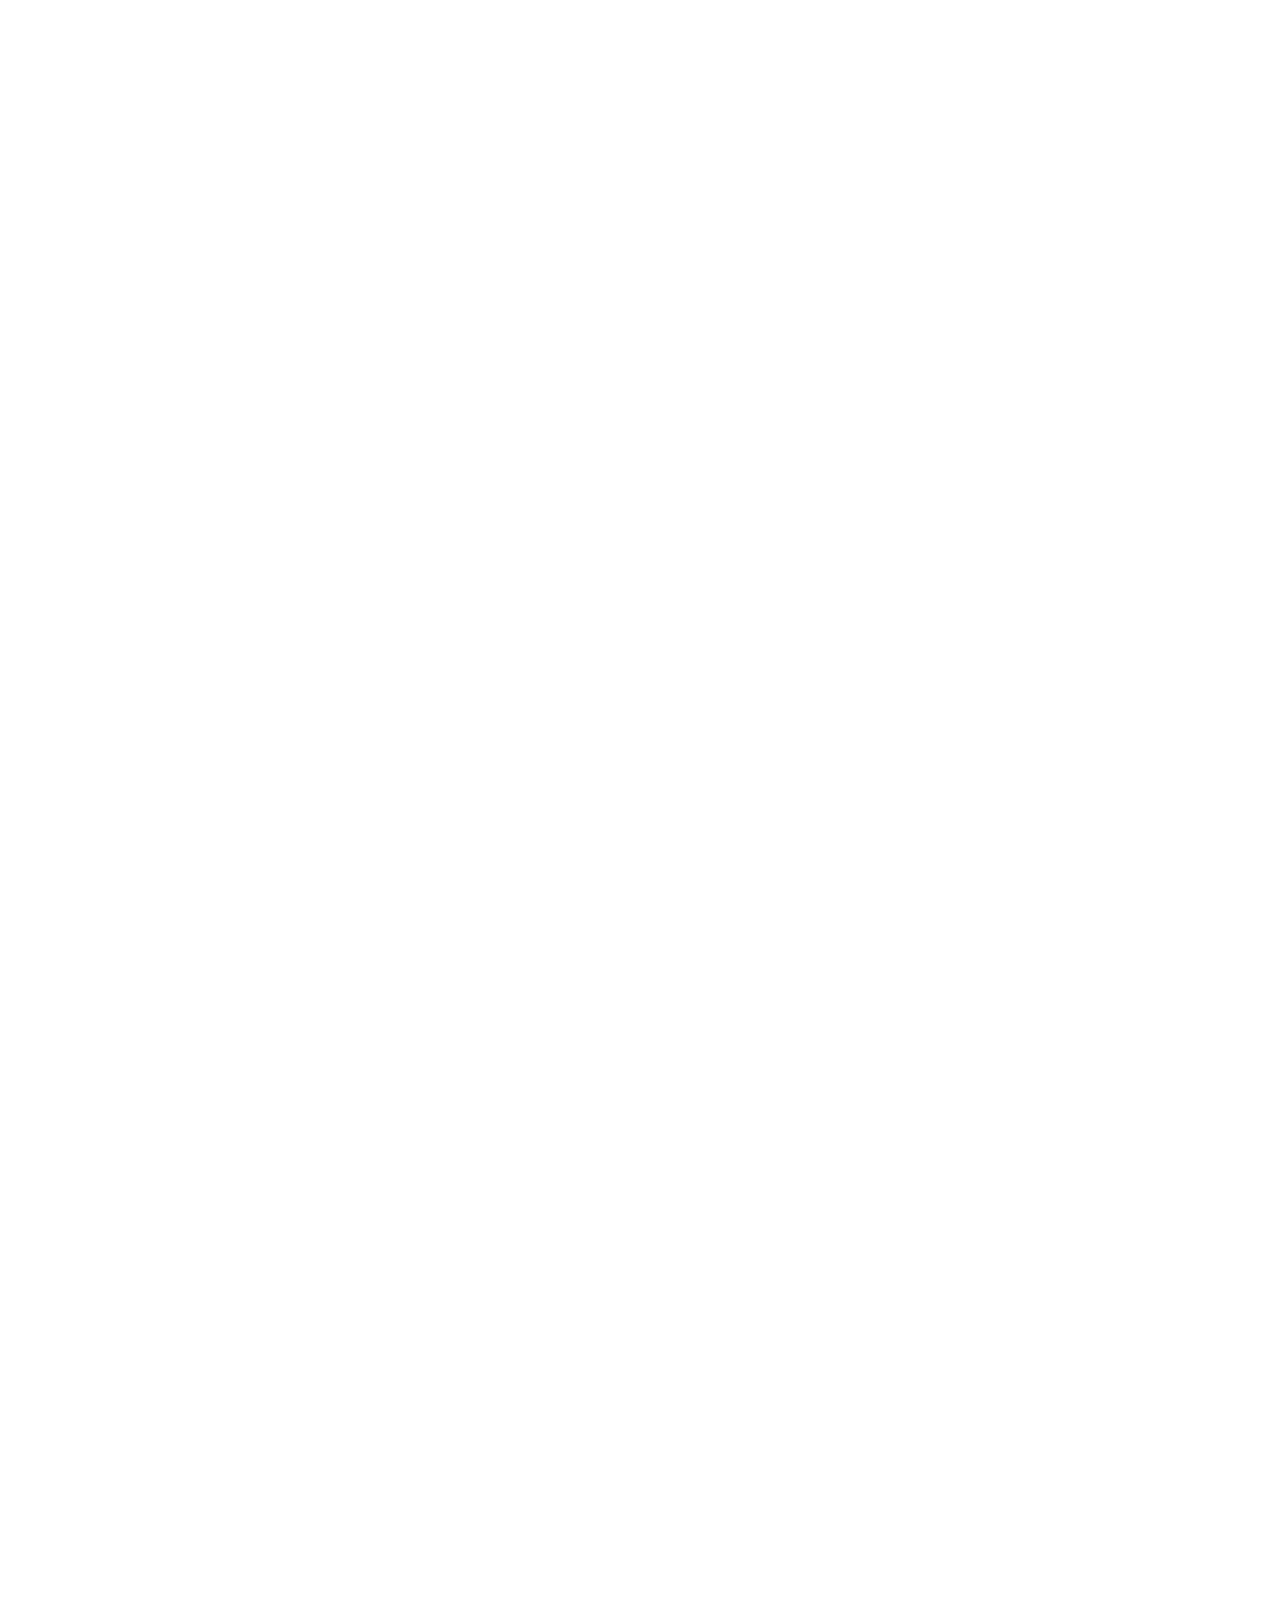
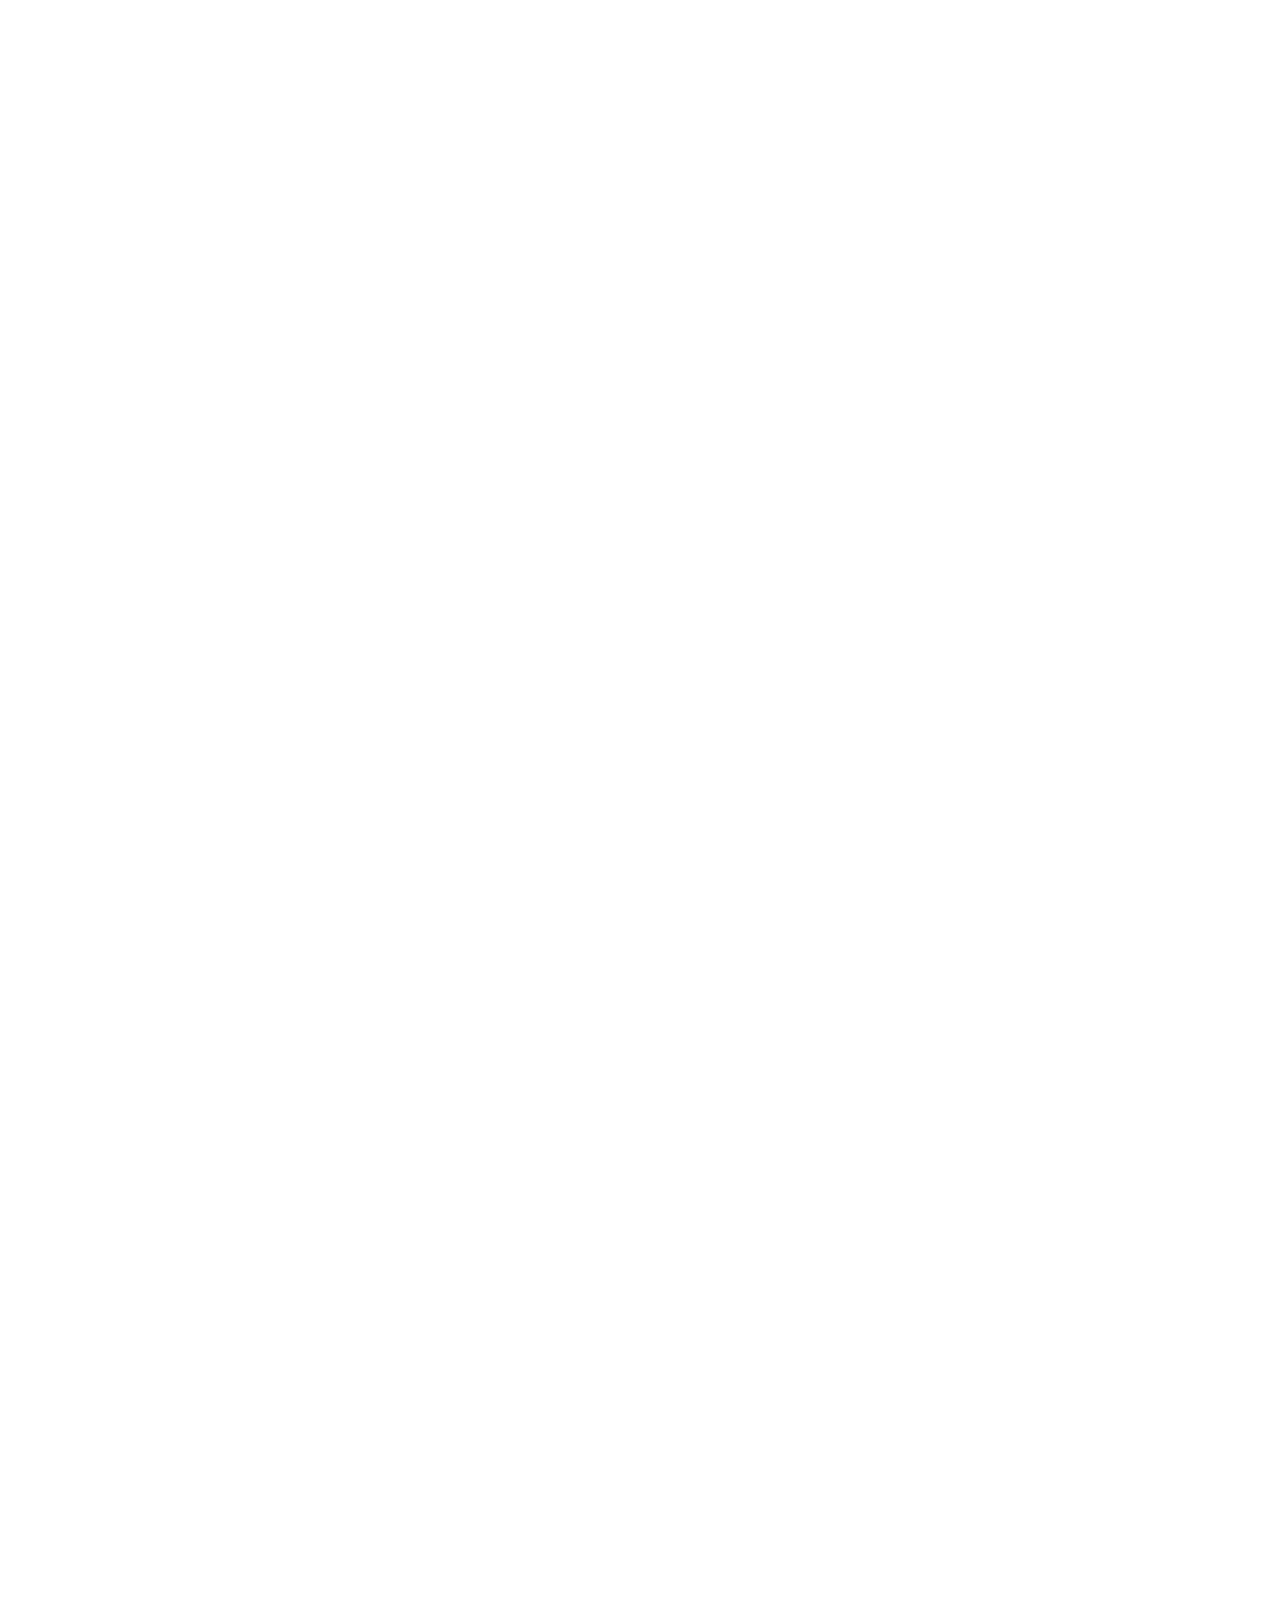
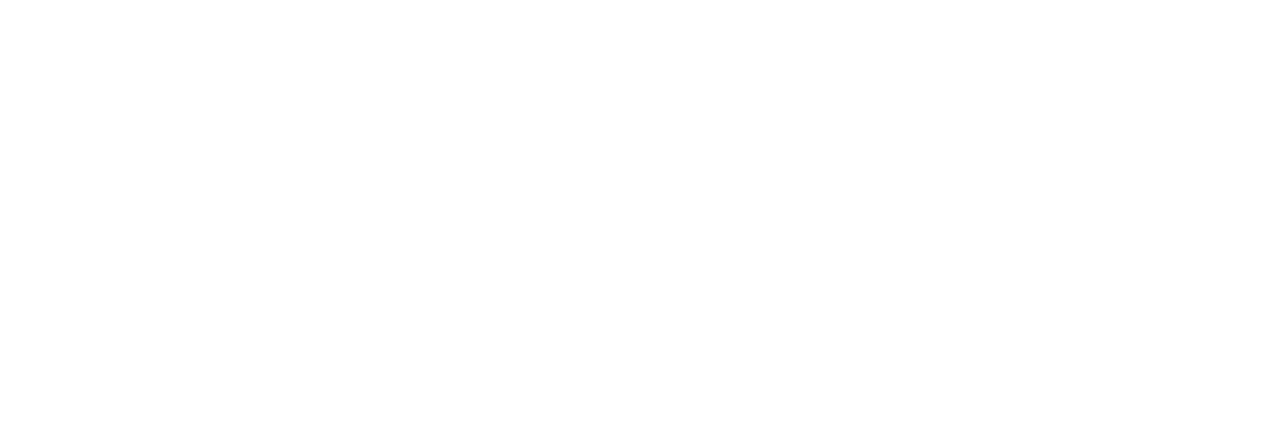
==== Ex2/index.html @ 795eb06d "SAdd exercice 2" ====
<!DOCTYPE html>
<html lang="en">
<head>
    <meta charset="UTF-8">
    <meta http-equiv="X-UA-Compatible" content="IE=edge">
    <meta name="viewport" content="width=device-width, initial-scale=1.0">
    <link rel="stylesheet" href="style.css">
    <link rel="stylesheet" href="style.css">
    <title>Valentin Magry | Intégration</title>
</head>
<body>
    
    <header name="H">

    </header>

    <section>
        <main name="A">

        </main>
        <aside>

        </aside>
    </section>

    <section>
        <article name="D"></article>
        <article name="E"></article>
        <article name="F"></article>
        <article name="G"></article>
    </section>

    <footer name="I">

    </footer>

</body>
</html>
---- Ex2/style.css ----
body{
    padding: 10px;
}

body > *{
    display: block;
    min-width: 100vw;
    min-height: 100vh;
}
---- Ex2/style.css ----
body{
    padding: 10px;
}

body > *{
    display: block;
    min-width: 100vw;
    min-height: 100vh;
}
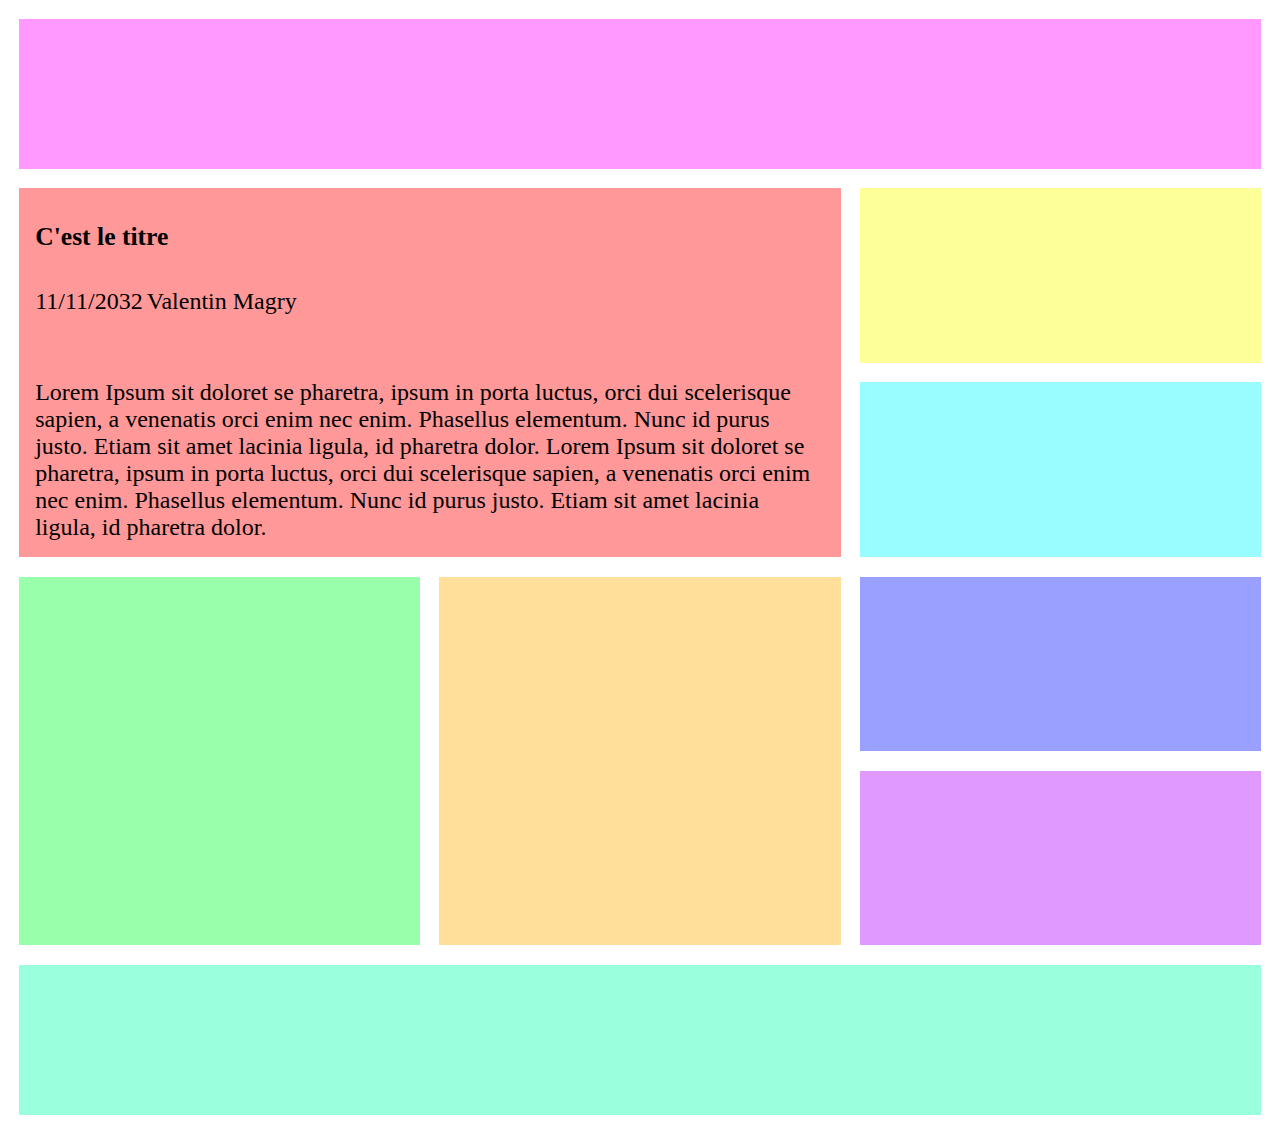
==== commit 1aee6a1e: "End exo2 minimal requirement" ====
--- a/Ex2/index.html
+++ b/Ex2/index.html
@@ -4,8 +4,10 @@
     <meta charset="UTF-8">
     <meta http-equiv="X-UA-Compatible" content="IE=edge">
     <meta name="viewport" content="width=device-width, initial-scale=1.0">
+    <link rel="stylesheet" href="../reset-dist.css">
+    <!-- <link rel="stylesheet" href="style-dist.css"> -->
     <link rel="stylesheet" href="style.css">
-    <link rel="stylesheet" href="style.css">
+
     <title>Valentin Magry | Intégration</title>
 </head>
 <body>
@@ -16,10 +18,21 @@
 
     <section>
         <main name="A">
-
+            <header>
+                <h1>C'est le titre</h1>
+                <time>11/11/2032</time>
+                <p>Valentin Magry</p>
+            </header>
+            <p>
+            Lorem Ipsum sit doloret se pharetra, ipsum in porta luctus, orci dui scelerisque sapien, a venenatis orci enim nec enim. Phasellus  elementum. Nunc id purus justo.
+            Etiam sit amet lacinia ligula, id pharetra dolor.
+            Lorem Ipsum sit doloret se pharetra, ipsum in porta luctus, orci dui scelerisque sapien, a venenatis orci enim nec enim. Phasellus  elementum. Nunc id purus justo.
+            Etiam sit amet lacinia ligula, id pharetra dolor.
+            </p>
         </main>
         <aside>
-
+            <article name="B"></article>
+            <article name="C"></article>
         </aside>
     </section>
 
--- a/Ex2/style-dist.css
+++ b/Ex2/style-dist.css
@@ -0,0 +1 @@
+[name=A]{background-color:rgba(255,0,0,0.4)}[name=B]{background-color:rgba(0,255,42,0.4)}[name=C]{background-color:rgba(255,174,0,0.4)}[name=D]{background-color:rgba(251,255,0,0.4)}[name=E]{background-color:rgba(0,247,255,0.4)}[name=F]{background-color:rgba(0,17,255,0.4)}[name=G]{background-color:rgba(174,0,255,0.4)}[name=H]{background-color:rgba(255,0,255,0.4)}[name=I]{background-color:rgba(0,255,170,0.4)}body{width:100vw;min-height:100vh;padding:10px;display:grid;grid-template-columns:repeat(6,1fr);grid-auto-rows:minmax(100px,auto);grid-gap:10px;grid-template-areas:"H H H H H H" "A A A A B B" "A A A A B B" "A A A A B B" "A A A A B B" "F F F F F F"}*{-webkit-box-sizing:border-box;box-sizing:border-box}body article,body footer,body header{display:block}body>header{width:100%;grid-area:H}body section:first-of-type{grid-area:A}body section:last-of-type{grid-area:B}footer{grid-area:F}section:last-of-type{display:-webkit-box;display:-ms-flexbox;display:flex;-webkit-box-orient:vertical;-webkit-box-direction:normal;-ms-flex-direction:column;flex-direction:column}section:last-of-type article{width:100%;height:25%}section:last-of-type article:not(:last-of-type){margin-bottom:10px}section:first-of-type{display:-webkit-box;display:-ms-flexbox;display:flex;-webkit-box-orient:vertical;-webkit-box-direction:normal;-ms-flex-direction:column;flex-direction:column}aside{margin-top:10px;width:100%;height:50%;display:-webkit-box;display:-ms-flexbox;display:flex}aside article{width:50%;height:100%}aside article:first-child{margin-right:10px}main{height:50%;display:-webkit-box;display:-ms-flexbox;display:flex;overflow:auto}main header{-webkit-box-flex:2;-ms-flex-positive:2;flex-grow:2;display:-webkit-box;display:-ms-flexbox;display:flex;-webkit-box-orient:vertical;-webkit-box-direction:normal;-ms-flex-direction:column;flex-direction:column}p{font-size:1.5em}@media screen and (max-width:768px){body{grid-template-columns:repeat(5,1fr);grid-template-areas:"H A A A A" "H A A A A" "H A A A A" "H B B B B" "H B B B B" "H B B B B" "H B B B B" "H F F F F"}main{overflow:auto;height:66%}section:first-of-type{-webkit-box-orient:vertical;-webkit-box-direction:reverse;-ms-flex-direction:column-reverse;flex-direction:column-reverse}aside{margin-top:0;margin-bottom:10px;height:33%}}@media screen and (min-width:1920px){body{grid-template-areas:"H A A A A A" "H A A A A A" "H A A A A A" "H B B B B B" "F B B B B B"}section:first-of-type{-webkit-box-orient:horizontal;-webkit-box-direction:normal;-ms-flex-direction:row;flex-direction:row}aside{height:100%;-webkit-box-orient:vertical;-webkit-box-direction:normal;-ms-flex-direction:column;flex-direction:column;width:40%;margin-top:0;margin-left:10px}aside article:first-child{margin-right:0;margin-top:0;margin-bottom:10px}aside article{width:100%;height:50%}main{height:100%;width:60%}section:last-of-type{-webkit-box-orient:horizontal;-webkit-box-direction:normal;-ms-flex-direction:row;flex-direction:row}section:last-of-type article{height:100%}section:last-of-type article:not(:last-of-type){margin-right:10px;margin-bottom:0}}@media screen and (max-width:480px){body{grid-template-columns:repeat(3,1fr);grid-template-areas:"H H H" "A A A" "A A A" "A A A" "B B B" "B B B" "B B B" "F F F"}aside{-webkit-box-orient:vertical;-webkit-box-direction:normal;-ms-flex-direction:column;flex-direction:column;height:50%}main{height:50%}aside article{width:100%}aside article:first-of-type{margin-right:0;margin-bottom:10px}}@media screen and (min-width:2500px){body{grid-template-areas:"H A A A A A" "H A A A A A" "H A A A A A" "H B B B B B" "F B B B B B"}aside{-webkit-box-orient:horizontal;-webkit-box-direction:normal;-ms-flex-direction:row;flex-direction:row;width:50%}main{width:50%}aside article{width:100%;height:100%}aside article:first-of-type{margin-right:10px}}--- a/Ex2/style.css
+++ b/Ex2/style.css
@@ -1,9 +1,258 @@
+*[name="A"]{background-color: rgba(255, 0, 0, 0.4)}
+*[name="B"]{background-color: rgba(0, 255, 42, 0.4)}
+*[name="C"]{background-color: rgba(255, 174, 0, 0.4)}
+*[name="D"]{background-color: rgba(251, 255, 0, 0.4)}
+*[name="E"]{background-color: rgba(0, 247, 255, 0.4)}
+*[name="F"]{background-color: rgba(0, 17, 255, 0.4)}
+*[name="G"]{background-color: rgba(174, 0, 255, 0.4)}
+*[name="H"]{background-color: rgba(255, 0, 255, 0.4)}
+*[name="I"]{background-color: rgba(0, 255, 170, 0.4)}
+
+:root{
+    --marge: clamp(10px, 1.5vw, 32px);
+}
+
 body{
-    padding: 10px;
-}
-
-body > *{
+    width: 100vw;
+    margin: 0;
+    min-height: 100vh;    
+    padding: var(--marge);
+
+}
+
+*{
+    box-sizing: border-box;
+}
+
+body > header, body footer, body article{
     display: block;
-    min-width: 100vw;
-    min-height: 100vh;
+    min-height: 150px;
+}
+
+body > header{
+    width: 100%;
+    grid-area: H;
+    margin-bottom: var(--marge);
+}
+body section:first-of-type{
+    grid-area: A;
+}
+
+body section:last-of-type{
+    grid-area: B;
+}
+
+footer{
+    grid-area: F;
+}
+
+section:last-of-type{
+    display: flex;
+    flex-direction: column;
+}
+
+
+section:last-of-type article:not(:last-of-type){
+    margin-bottom: var(--marge);
+}
+
+section:first-of-type{
+    display: flex;
+    flex-direction: column;
+}
+
+aside{
+    margin-top: var(--marge);
+    width: 100%;
+}
+
+aside article{
+   margin-bottom: var(--marge);
+}
+
+
+main{
+    display: flex;
+    padding: 1em;
+    height: auto;
+    flex-direction: column;
+}
+
+main header{
+    display: flex;
+    flex-direction: column;
+}
+
+main > p{
+    font-size: 1.5em;
+    margin-bottom : 0;
+}
+
+footer{
+    margin-top: var(--marge);
+}
+
+main header h1{
+    font-size: 1.6em;
+    margin-bottom: 0.5em;
+}
+
+p{
+    font-size: 1.5em;
+}
+
+main header p, main header time{
+    display: inline-flex;
+    font-size: 1.5em;
+}
+
+main > header{
+    margin-bottom: 1em;
+}
+
+
+@media screen and (min-width: 768px) {
+    body{
+        display: grid;
+        grid-gap: var(--marge);
+
+        grid-template-columns: repeat(5, 1fr);
+        grid-template-areas: 
+        "H A A A A"
+        "H A A A A"
+        "H A A A A"
+        "H B B B B"
+        "H B B B B"
+        "H B B B B"
+        "H B B B B"
+        "H F F F F";
+    }
+
+    main header{
+        display: block;
+    }
+
+    main > p {
+        margin-left: 0;
+    }
+
+    section:first-of-type{
+        flex-direction: column-reverse;
+    }
+
+    aside{
+        margin-top: 0;
+        margin-bottom: 0;
+    }
+
+    footer{
+        margin-top: 0;
+    }
+
+    body > header{
+        margin-bottom: 0;
+    }
+
+}
+
+@media screen and (min-width: 1280px){
+    body{
+        grid-template-columns: repeat(6, 1fr);
+        grid-auto-rows: minmax(100px, auto);
+        grid-template-areas: 
+                    "H H H H H H"
+                    "A A A A B B"
+                    "A A A A B B"
+                    "A A A A B B"
+                    "A A A A B B"
+                    "F F F F F F";
+    }
+
+    section:first-of-type{
+        display: grid;
+        grid-template-rows: repeat(2, 1fr);
+        gap: var(--marge);
+    }
+
+   aside{
+       display: flex;
+   }
+
+   aside article{
+       width: 50%;
+   }
+
+   aside article:first-of-type{
+       margin-right: var(--marge);
+       margin-bottom: 0;
+   }
+
+    aside article:last-of-type{
+        margin: 0;
+    }
+
+    section:last-of-type article{
+        height: 25%;
+    }
+
+}
+
+@media screen and (min-width: 1920px) {
+    body{
+        grid-template-areas: 
+        "H A A A A A"
+        "H A A A A A"
+        "H A A A A A"
+        "H B B B B B"
+        "F B B B B B";       
+    }
+
+    section:first-of-type{
+        grid-template-columns: repeat(4, 1fr);
+        grid-template-rows: none;
+    }
+
+    main{
+        grid-column: 1 / 4;
+    }
+
+    aside{
+        height: 100%;
+        flex-direction: column;
+        margin-top: 0;
+    }
+
+    aside article{
+        width: 100%;
+        height: 50%;
+    }
+
+    aside article:first-child{
+        margin-right: 0;
+        margin-top: 0;
+        margin-bottom: var(--marge);
+    }
+
+    section:last-of-type{
+        flex-direction: row;
+    }
+
+    section:last-of-type article{
+        height: 100%;
+        width: 25%;
+    }
+
+    section:last-of-type article:not(:last-of-type){
+        margin-right: var(--marge);
+        margin-bottom: 0;;
+    }
+
+    main header{
+        font-size: 2em;
+    }
+
+    main > p{
+        font-size: 2em;
+    }
+
 }